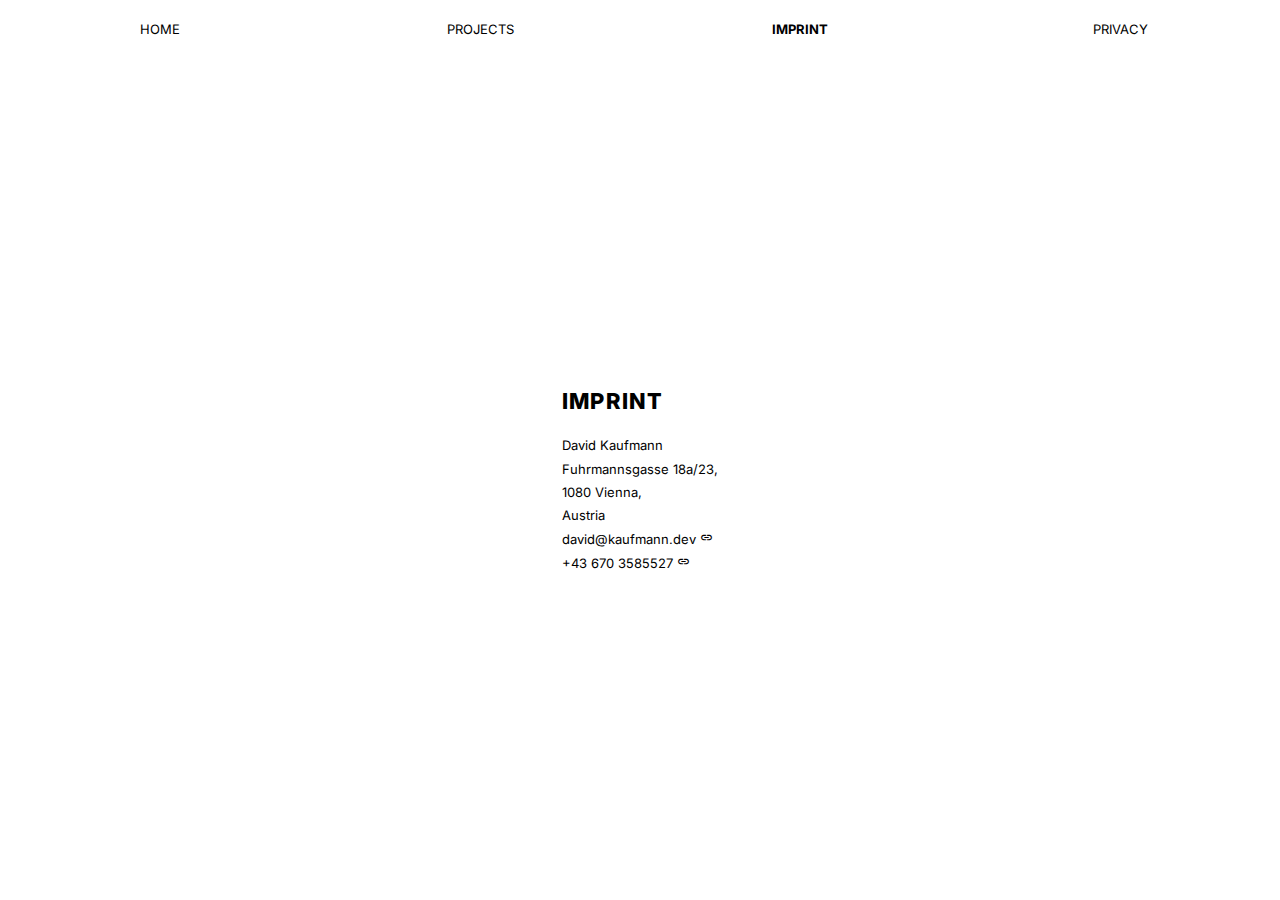
==== imprint/index.html @ ff4f52c9 "Update entire website to new design" ====
<!DOCTYPE html>
<html lang="en">
<head>
    <title>Imprint | David Kaufmann</title>
    <meta name="description" content="Welcome to my homepage. I am a Vienna-based professional with a background in information technology.">
    <meta charset="UTF-8">
    <meta name="viewport" content="width=device-width, initial-scale=1.0">
    <!--<link rel="preconnect" href="https://fonts.googleapis.com">
    <link rel="preconnect" href="https://fonts.gstatic.com" crossorigin>
    <link href="https://fonts.googleapis.com/css2?family=Inter:ital,opsz,wght@0,14..32,100..900;1,14..32,100..900&display=swap" rel="stylesheet">
    <link rel="stylesheet" href="https://fonts.googleapis.com/css2?family=Material+Symbols+Outlined:opsz,wght,FILL,GRAD@24,400,0,0&icon_names=link" />-->
    <link rel="icon" href="../favicon.ico">
	<link rel="apple-touch-icon" href="../apple-touch-icon.png">
    <link rel="stylesheet" href="../style.css">
</head>
<body>
    <nav>
        <a href="../index.html">HOME</a>
        <a href="../projects/index.html">PROJECTS</a>
        <a class="current" href="javascript:void(0);">IMPRINT</a>
        <a href="../privacy/index.html">PRIVACY</a>
    </nav>
    <div class="container">
        <div class="containerchild">
            <h1>IMPRINT</h1>
            <div class="box">
                <p>David Kaufmann</p>
                <p>Fuhrmannsgasse 18a/23,</p>
                <p>1080 Vienna,</p>
                <p>Austria</p>
                <p><a href="mailto:david@kaufmann.dev">david@kaufmann.dev <span class="material-symbols-outlined">link</span></a></p>
                <p><a href="tel:+436703585527">+43 670 3585527 <span class="material-symbols-outlined">link</span></a></p>
            </div>
        </div>
    </div>
</body>
</html>
---- style.css ----
@font-face {
    font-family: 'Inter';
    src: local('Inter'), url('fonts/inter_variable.ttf') format('truetype');
    font-weight: 400;
    font-style: normal;
}

@font-face {
    font-family: 'Inter';
    src: local('Inter'), url('fonts/inter_variable.ttf') format('truetype');
    font-weight: 600;
    font-style: normal;
}

@font-face {
    font-family: 'Inter';
    src: local('Inter'), url('fonts/inter_variable.ttf') format('truetype');
    font-weight: 700;
    font-style: normal;
}

@font-face {
    font-family: 'Inter';
    src: local('Inter'), url('fonts/inter_variable.ttf') format('truetype');
    font-weight: 800;
    font-style: normal;
}

@font-face {
    font-family: 'Material Symbols Outlined';
    src: url('fonts/material_icons_outlined.otf') format('opentype');
    font-weight: 400;
    font-style: normal;
}

.material-symbols-outlined {
    font-size: inherit;
    font-family: 'Material Symbols Outlined';
}

body, html {
    height: 100%;
    margin: 0;
    font-family: 'Inter', sans-serif;
    display: flex;
    flex-direction: column;
    line-height: 1.4;
}

nav {
    display: flex;
    justify-content: center;
    align-items: center;
    width: 100%;
    background-color: transparent;
}

nav a {
    flex: 1;
    text-align: center;
    font-size: 13px;
    color: #000;
    text-decoration: none;
    padding: 20px 0;
}

/*@media (min-width: 1024px) {
    nav a:hover {
        background-color: #f5f5f5;
    }
}*/

.current {
    font-weight: 700;
}

.container {
    display: flex;
    flex-direction: column;
    justify-content: center;
    align-items: center;
    flex: 1;
    padding: 20px;
}

.containerchild {
    max-width: 1024px;
}

.box {
    margin-top: 20px;
}

h1 {
    font-size: 22px;
    font-weight: 800;
    letter-spacing: 1.2px;
    margin: 0;
}

h2 {
    font-size: 16px;
    font-weight: 600;
    margin: 0;
}

p {
    font-size: 13px;
    font-weight: 400;
    margin: 5px 0 0 0;
}

a {
    color: #000;
    text-decoration: none;
}
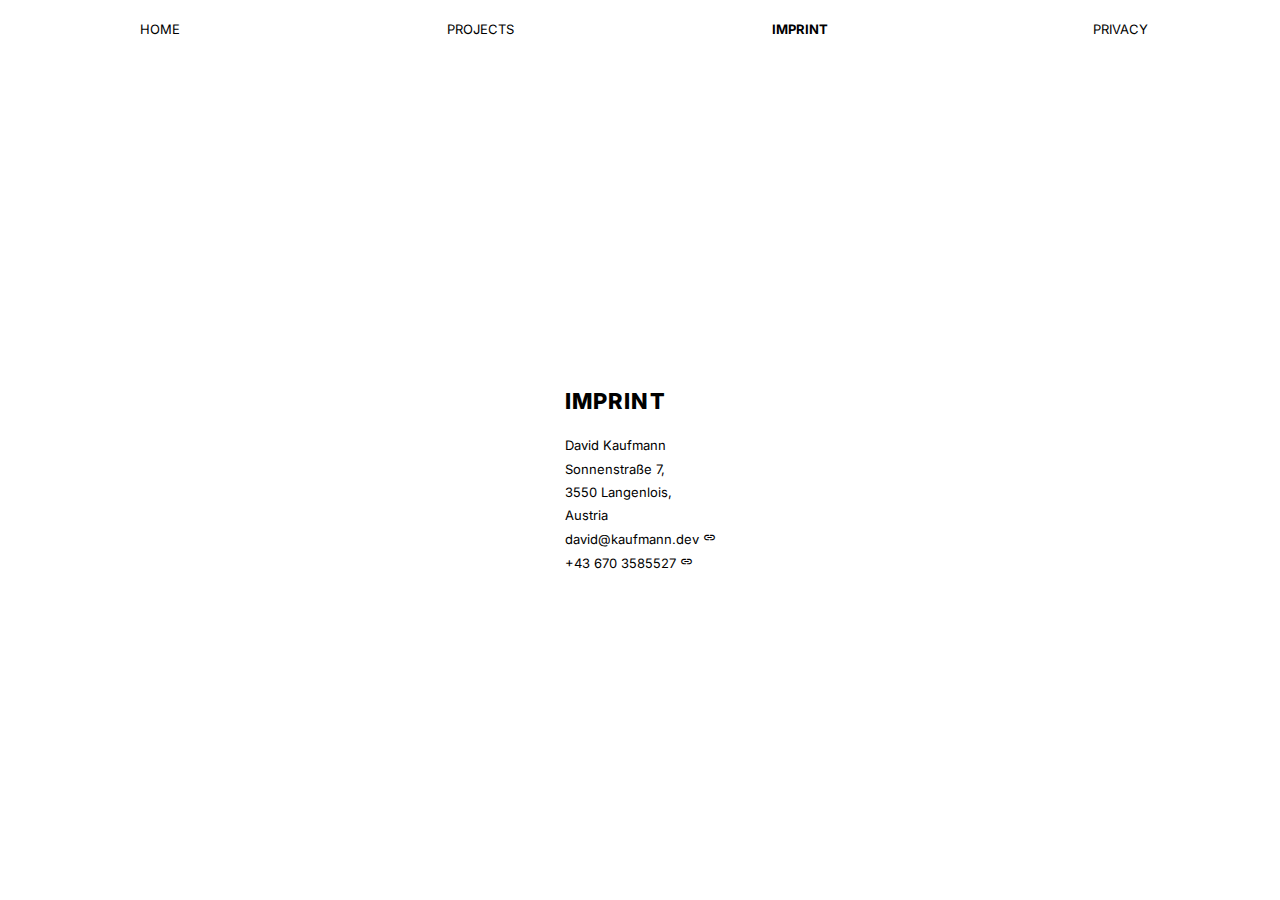
==== commit 3e7042d5: "Update index.html" ====
--- a/imprint/index.html
+++ b/imprint/index.html
@@ -25,8 +25,8 @@
             <h1>IMPRINT</h1>
             <div class="box">
                 <p>David Kaufmann</p>
-                <p>Fuhrmannsgasse 18a/23,</p>
-                <p>1080 Vienna,</p>
+                <p>Sonnenstraße 7,</p>
+                <p>3550 Langenlois,</p>
                 <p>Austria</p>
                 <p><a href="mailto:david@kaufmann.dev">david@kaufmann.dev <span class="material-symbols-outlined">link</span></a></p>
                 <p><a href="tel:+436703585527">+43 670 3585527 <span class="material-symbols-outlined">link</span></a></p>
